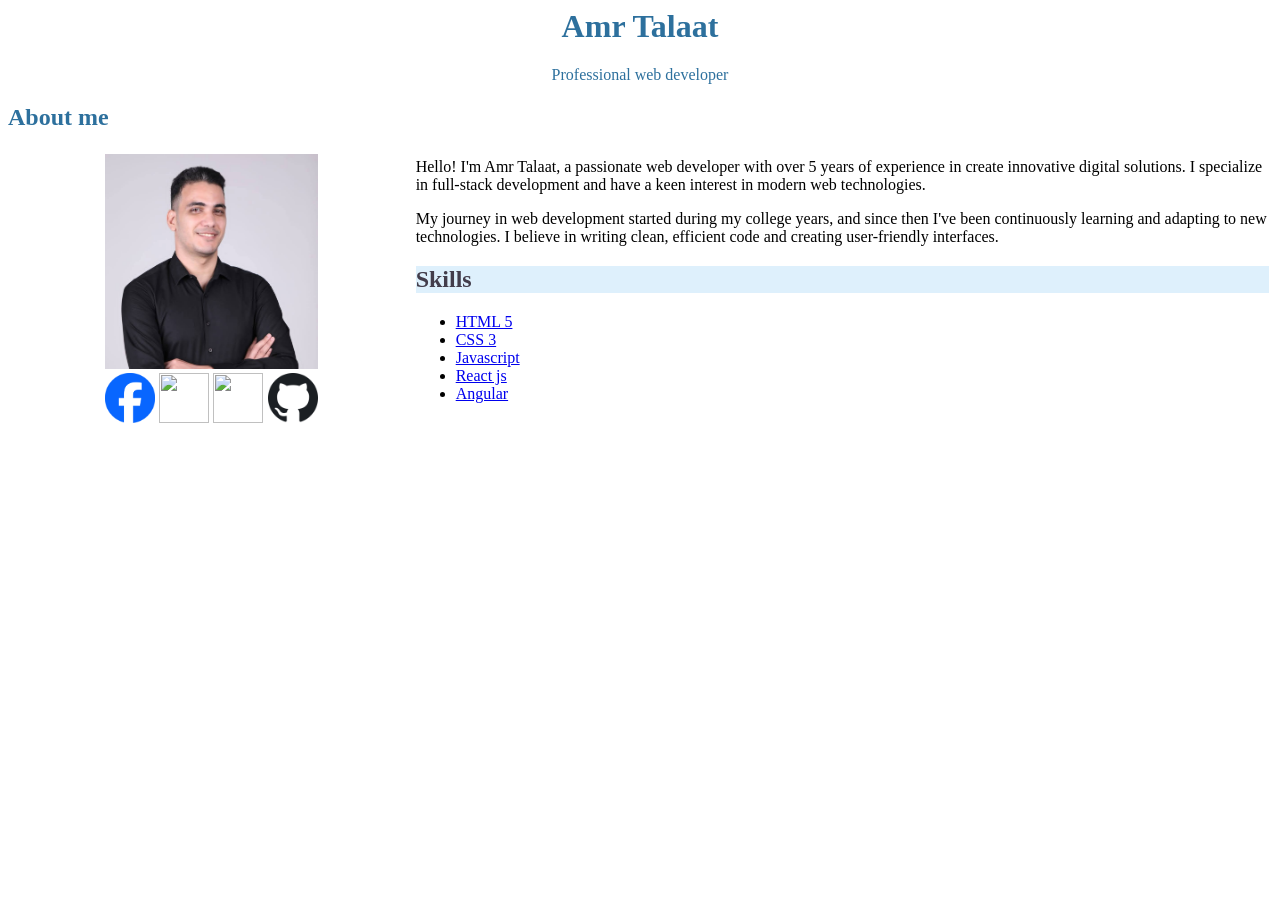
==== week 1/index.html @ 4340d204 "About me Section" ====
<html>

<head></head>

<body>
    <center>
        <h1 style="color:#2D709D;">Amr Talaat</h1>
        <p style="color:#2D709D;">Professional web developer</p>
    </center>

    <h2 style="color:#2D709D;">About me</h2>

    <table>
        <tr>
            <td width="100"></td>
            <td colspan="4"><img src="images/profile_placeholder.png" height="215" /></td>



            <td width="100"></td>



            <td rowspan="2" width="940">
                <p>Hello! I'm Amr Talaat, a passionate web developer with over 5 years of experience in create
                    innovative digital solutions. I specialize in full-stack development and have a keen interest in
                    modern web technologies.</p>



                <p>My journey in web development started during my college years, and since then I've been continuously
                    learning and adapting to new technologies. I believe in writing clean, efficient code and creating
                    user-friendly interfaces.</p>


                <h2 style="background-color:#DEF0FC; color:#433D4B;">Skills</h2>
                <ul>
                    <li><a href="https://www.w3schools.com/html/" target="_blank">HTML 5</a></li>
                    <li><a href="https://www.w3schools.com/css/default.asp" target="_blank">CSS 3</a></li>
                    <li><a href="https://www.w3schools.com/js/default.asp" target="_blank">Javascript</a></li>
                    <li><a href="https://www.w3schools.com/react/default.asp" target="_blank">React js</a></li>
                    <li><a href="https://www.w3schools.com/angularjs/default.asp" target="_blank">Angular</a></li>

                </ul>
            </td>





        </tr>

        <tr>
            <td width="100"></td>



            <td>
                <center><a href="https://www.facebook.com/amr.talaat.7370013" target="_blank"><img
                            src="images/facebook.png" width="50" /></a> </center>
            </td>



            <td>
                <center><a href="https://www.linkedin.com/in/amr-talaat-2124b939b/" target="_blank"><img
                            src="images/linkedin.png" width="50" /></a></center>
            </td>

            <td>
                <center><a href="https://www.facebook.com/amr.talaat.7370013" target="_blank"><img
                            src="images/instagram.png" width="50" /></a></center>
            </td>
            <td>
                <center><a href="https://github.com/amrtlt95" target="_blank"><img src="images/github.png"
                            width="50" /></a></center>
            </td>


        </tr>




    </table>
</body>

</html>
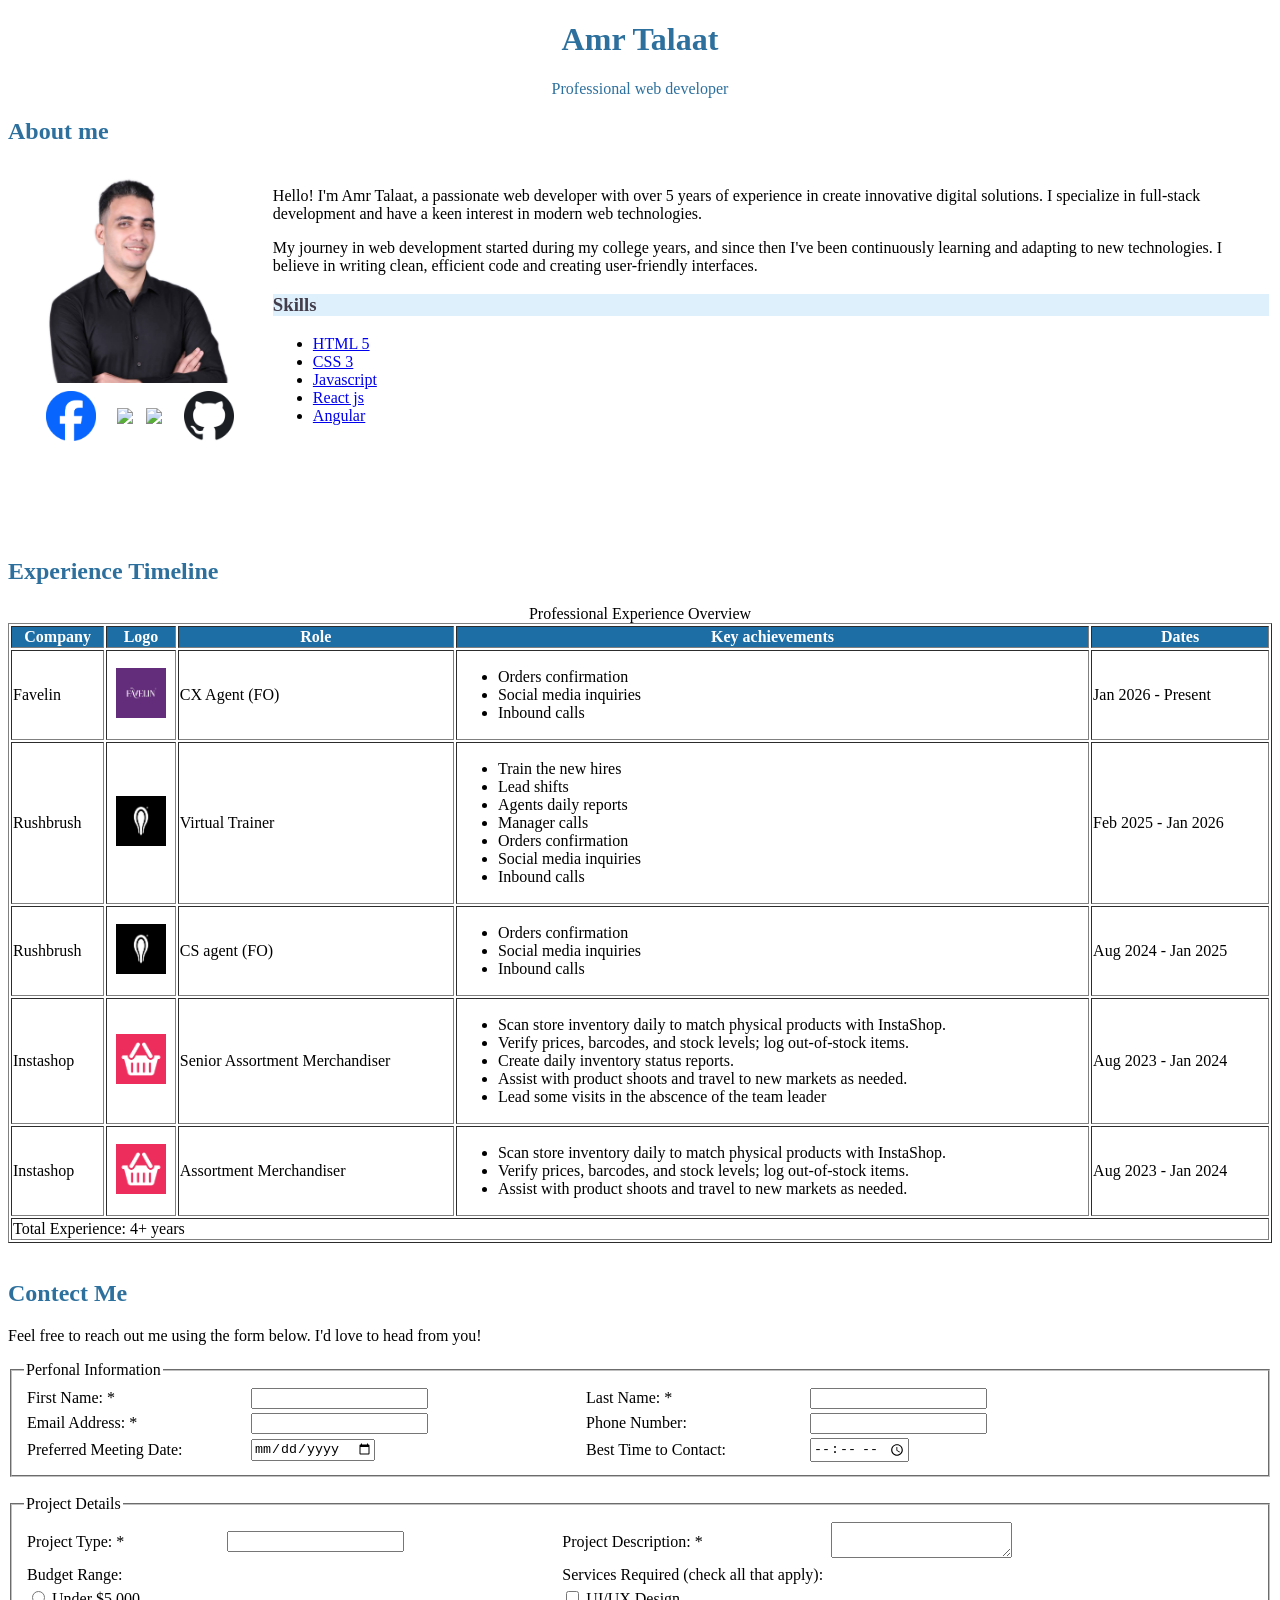
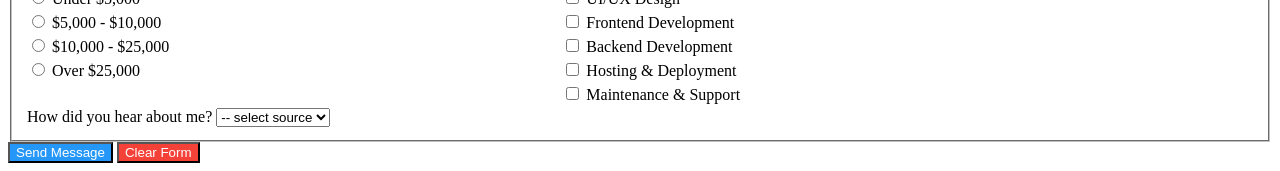
==== commit 460a9ca8: "completed Assignemnt" ====
--- a/week 1/index.html
+++ b/week 1/index.html
@@ -1,3 +1,4 @@
+<!DOCTYPE html>
 <html>
 
 <head></head>
@@ -21,7 +22,7 @@
 
 
 
-            <td rowspan="2" width="940">
+            <td rowspan="2" width="5000">
                 <p>Hello! I'm Amr Talaat, a passionate web developer with over 5 years of experience in create
                     innovative digital solutions. I specialize in full-stack development and have a keen interest in
                     modern web technologies.</p>
@@ -33,7 +34,7 @@
                     user-friendly interfaces.</p>
 
 
-                <h2 style="background-color:#DEF0FC; color:#433D4B;">Skills</h2>
+                <h3 style="background-color:#DEF0FC; color:#433D4B;">Skills</h3>
                 <ul>
                     <li><a href="https://www.w3schools.com/html/" target="_blank">HTML 5</a></li>
                     <li><a href="https://www.w3schools.com/css/default.asp" target="_blank">CSS 3</a></li>
@@ -83,6 +84,412 @@
 
 
     </table>
+
+
+    <br />
+    <br />
+    <br />
+    <br />
+    <br />
+
+    <h2 style="color:#2D709D;">Experience Timeline</h2>
+    <table border="1" width="100%">
+        <caption>Professional Experience Overview</caption>
+
+        <thead>
+            <tr style="background-color:  #1D6EA5; color:#fff">
+                <th>Company</th>
+                <th>Logo</th>
+                <th>Role</th>
+                <th>Key achievements</th>
+                <th>Dates</th>
+            </tr>
+        </thead>
+
+        <tbody>
+            <tr>
+                <td>Favelin</td>
+
+                <td>
+                    <center><img src="images/favelin_logo" width="50" /></center>
+                </td>
+
+                <td>CX Agent (FO)</td>
+                <td>
+                    <ul>
+                        <li>Orders confirmation</li>
+                        <li>Social media inquiries</li>
+                        <li>Inbound calls</li>
+
+                    </ul>
+                </td>
+
+                <td>Jan 2026 - Present</td>
+
+            </tr>
+
+            <tr>
+                <td>Rushbrush</td>
+
+                <td>
+                    <center><img src="images/rushbrush.jpg" width="50" /></center>
+                </td>
+
+                <td>Virtual Trainer</td>
+                <td>
+                    <ul>
+                        <li>Train the new hires</li>
+                        <li>Lead shifts</li>
+                        <li>Agents daily reports</li>
+                        <li>Manager calls</li>
+
+                        <li>Orders confirmation</li>
+                        <li>Social media inquiries</li>
+                        <li>Inbound calls</li>
+
+
+
+                    </ul>
+                </td>
+
+                <td>Feb 2025 - Jan 2026</td>
+
+            </tr>
+
+
+            <tr>
+                <td>Rushbrush</td>
+
+                <td>
+                    <center> <img src="images/rushbrush.jpg" width="50" /></center>
+                </td>
+
+                <td>CS agent (FO)</td>
+                <td>
+                    <ul>
+                        <li>Orders confirmation</li>
+                        <li>Social media inquiries</li>
+                        <li>Inbound calls</li>
+
+
+                    </ul>
+                </td>
+
+                <td>Aug 2024 - Jan 2025</td>
+
+            </tr>
+
+
+            <tr>
+                <td>Instashop</td>
+
+                <td>
+
+                    <center><img src="images/instashop.png" width="50" /></center>
+                </td>
+
+                <td>Senior Assortment Merchandiser</td>
+                <td>
+                    <ul>
+                        <li>Scan store inventory daily to match physical products with InstaShop.</li>
+
+                        <li>Verify prices, barcodes, and stock levels; log out-of-stock items.</li>
+
+                        <li>Create daily inventory status reports.</li>
+
+                        <li>Assist with product shoots and travel to new markets as needed.</li>
+
+                        <li>Lead some visits in the abscence of the team leader</li>
+
+                    </ul>
+                </td>
+
+                <td>Aug 2023 - Jan 2024 </td>
+
+            </tr>
+
+
+
+
+            <tr>
+                <td>Instashop</td>
+
+                <td>
+                    <center> <img src="images/instashop.png" width="50" /></center>
+                </td>
+
+                <td>Assortment Merchandiser</td>
+                <td>
+                    <ul>
+                        <li>Scan store inventory daily to match physical products with InstaShop.</li>
+
+                        <li>Verify prices, barcodes, and stock levels; log out-of-stock items.</li>
+
+
+                        <li>Assist with product shoots and travel to new markets as needed.</li>
+
+                    </ul>
+                </td>
+
+                <td>Aug 2023 - Jan 2024 </td>
+
+            </tr>
+
+        </tbody>
+
+
+        <tfoot>
+            <tr>
+                <td colspan="5">Total Experience: 4+ years</td>
+            </tr>
+        </tfoot>
+
+    </table>
+
+    <br />
+
+    <h2 style="color:#2D709D;">Contect Me</h2>
+    <p>Feel free to reach out me using the form below. I'd love to head from you!</p>
+
+    <form>
+        <fieldset>
+            <legend>Perfonal Information</legend>
+            <table>
+                <tr>
+                    <td width="150"><Label for="first_name">First Name: *</Label></td>
+
+                    <td> <input type="text" id="first_name" name="first_name" required /></td>
+
+                    <td width="150"></td>
+
+                    <td width="150"><Label for="last_name">Last Name: *</Label></td>
+
+                    <td> <input type="text" id="last_name" name="last_name" required /></td>
+
+                </tr>
+
+                <tr>
+
+                    <td width="150"><Label for="email">Email Address: *</Label></td>
+
+                    <td> <input type="email" id="email" name="email" required /></td>
+
+                    <td width="150"></td>
+
+                    <td width="150"><Label for="phone">Phone Number:</Label></td>
+
+                    <td> <input type="tel" id="phone" name="phone" required /></td>
+
+                    <td width="150"></td>
+
+
+
+                </tr>
+
+
+
+                <tr>
+
+                    <td width="220"><Label for="meeting_date">Preferred Meeting Date: </Label></td>
+
+                    <td> <input type="date" id="meeting_date" name="meeting_date" required /></td>
+
+                    <td width="150"></td>
+
+                    <td width="220"><Label for="contact_time">Best Time to Contact:</Label></td>
+
+                    <td> <input type="time" id="contact_time" name="contact_time" required /></td>
+
+                    <td width="150"></td>
+
+
+
+                </tr>
+
+            </table>
+
+
+        </fieldset>
+
+        <br />
+        <fieldset>
+            <legend>Project Details</legend>
+            <table>
+                <tr>
+                    <td>
+                        <label for="project_type" width="150">Project Type: *</label>
+                    </td>
+
+                    <td width="50"></td>
+
+                    <td>
+                        <input id="project_type" name="project_type" />
+                    </td>
+
+                    <td width="150"></td>
+
+                    <td>
+                        <label for="project_description" width="150">Project Description: *</label>
+                    </td>
+
+                    <td></td>
+
+                    <td>
+                        <textarea id="project_description" name="project_description"></textarea>
+                    </td>
+                </tr>
+
+
+
+
+
+                <tr>
+                    <td>Budget Range:</td>
+                    <td colspan="3"></td>
+
+                    <td>Services Required (check all that apply):</td>
+                    <td colspan="2"></td>
+                </tr>
+
+                <tr>
+                    <td><input type="radio" name="budget_range" id="under_5000" value="under_5000" />
+
+
+                        <label for="under_5000">Under $5,000</label>
+                    </td>
+                    <td colspan="3"></td>
+
+
+
+                    <td colspan="3"><input type="checkbox" name="services_required" id="ui_ux_design"
+                            value="ui_ux_design" />
+
+
+                        <label for="ui_ux_design">UI/UX Design</label>
+                    </td>
+                </tr>
+
+
+                <tr>
+                    <td><input type="radio" name="budget_range" id="5000_to_10000" value="5000_to_10000" />
+
+
+                        <label for="5000_to_10000">$5,000 - $10,000</label>
+                    </td>
+                    <td colspan="3"></td>
+
+
+
+                    <td colspan="3"><input type="checkbox" name="services_required" id="frontend" value="frontend" />
+
+
+                        <label for="frontend">Frontend Development</label>
+                    </td>
+                </tr>
+
+
+
+                <tr>
+                    <td><input type="radio" name="budget_range" id="10000_to_250000" value="10000_to_250000" />
+
+
+                        <label for="10000_to_250000">$10,000 - $25,000</label>
+                    </td>
+                    <td colspan="3"></td>
+
+
+
+                    <td colspan="3"><input type="checkbox" name="services_required" id="backend" value="backend" />
+
+
+                        <label for="backend">Backend Development</label>
+                    </td>
+                </tr>
+
+
+
+
+                <tr>
+                    <td><input type="radio" name="budget_range" id="over_25000" value="over_25000" />
+
+
+                        <label for="over_25000">Over $25,000</label>
+                    </td>
+                    <td colspan="3"></td>
+
+
+
+                    <td colspan="3"><input type="checkbox" name="services_required" id="hosting_and_deployment"
+                            value="hosting_and_deployment" />
+
+
+                        <label for="hosting_and_deployment">Hosting & Deployment</label>
+                    </td>
+                </tr>
+
+
+
+                <tr>
+
+                    <td colspan="4"></td>
+
+
+
+                    <td colspan="3"><input type="checkbox" name="services_required" id="maintenance_and_support"
+                            value="maintenance_and_support" />
+
+
+                        <label for="maintenance_and_support">Maintenance & Support</label>
+                    </td>
+                </tr>
+
+
+                <tr>
+                    <td colspan="7">
+                        <label for="how_did_you_hear_about_me">How did you hear about me?</label>
+                        <select name="how_did_you_hear_about_me" id="how_did_you_hear_about_me">
+
+                            <option disabled selected>-- select source</option>
+
+
+
+                            <option value="facebook">Facebook</option>
+
+                            <option value="linkedin">Linkedin</option>
+
+                            <option value="github">Github</option>
+
+
+                            <option value="something_else">Something else</option>
+                        </select>
+
+                    </td>
+                </tr>
+
+
+
+
+
+                <!--
+                
+
+
+                    
+
+                  
+             
+                </td>
+                </tr>
+-->
+            </table>
+        </fieldset>
+
+
+
+
+        <button style="background-color:#2597F8; color:#FFF" type="submit">Send Message</button>
+        <button style="background-color:#F44238; color:#FFF" type="reset">Clear Form</button>
+    </form>
 </body>
 
 </html>
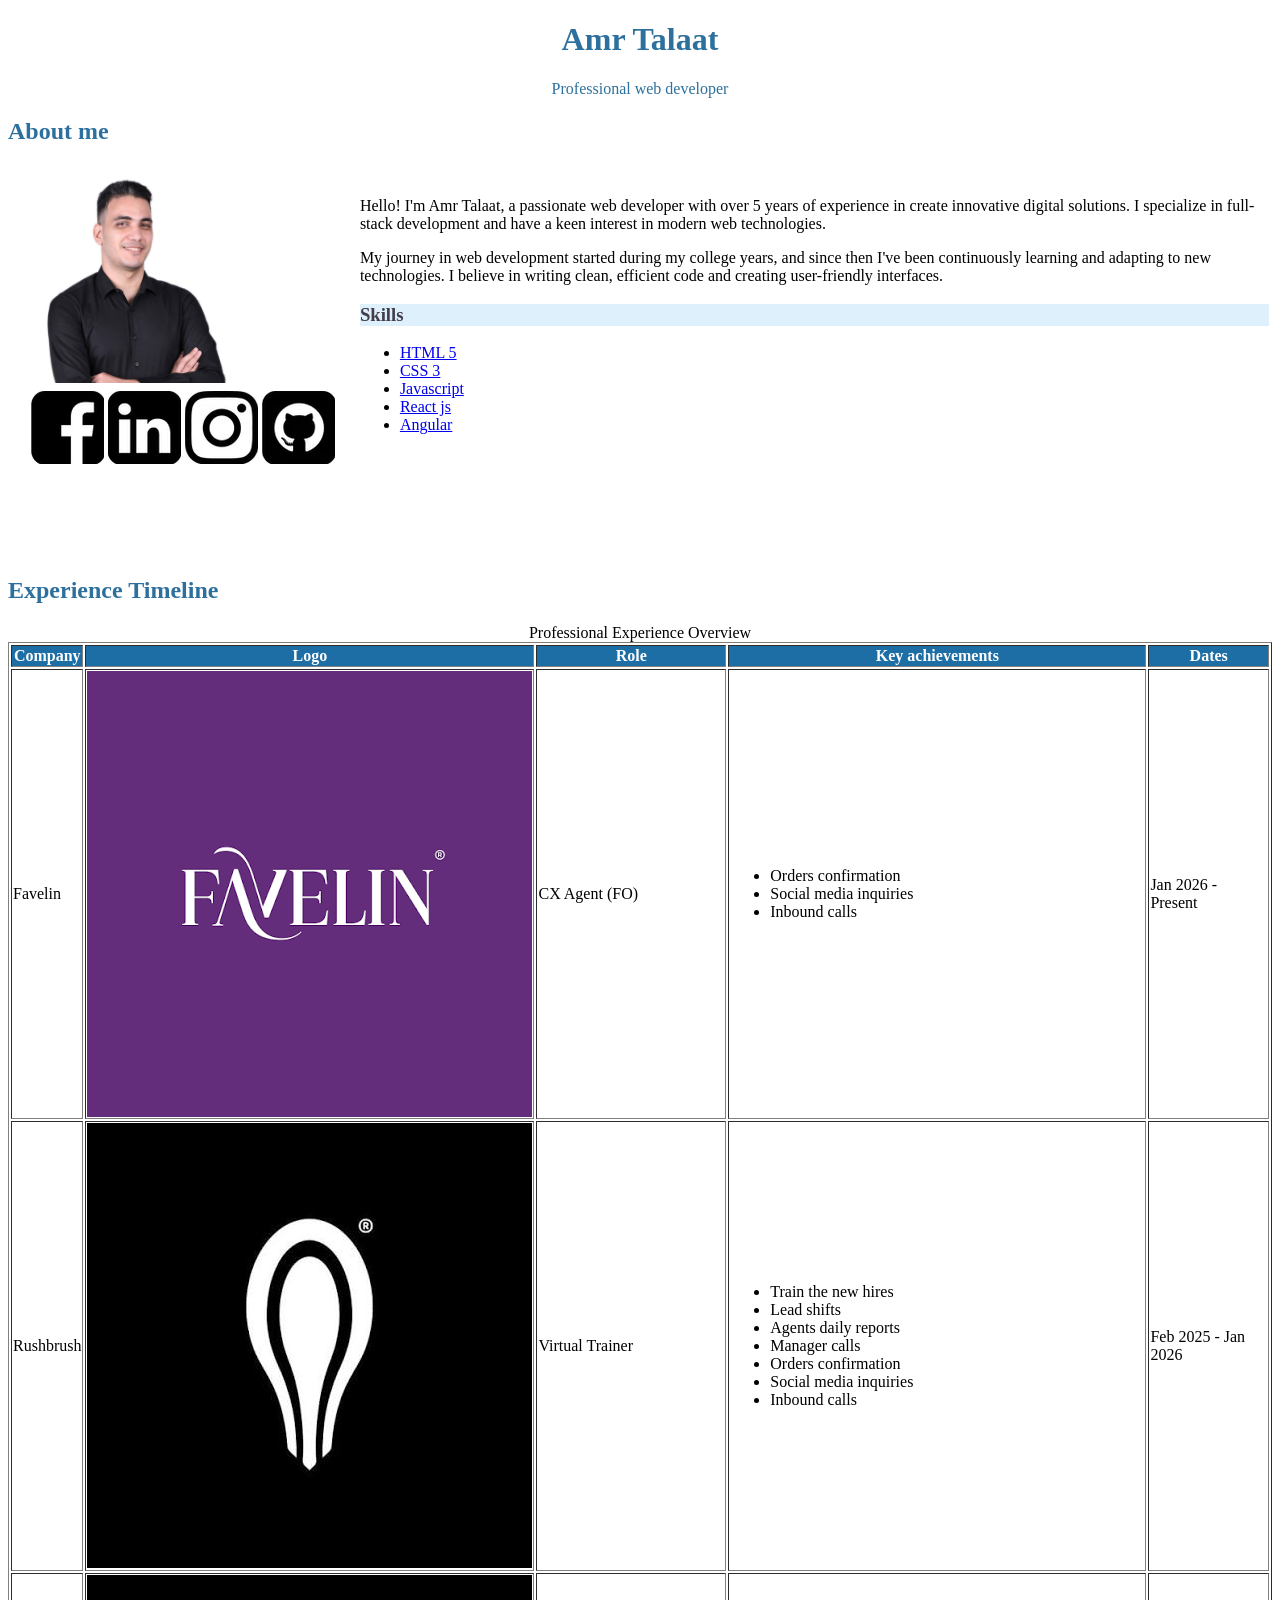
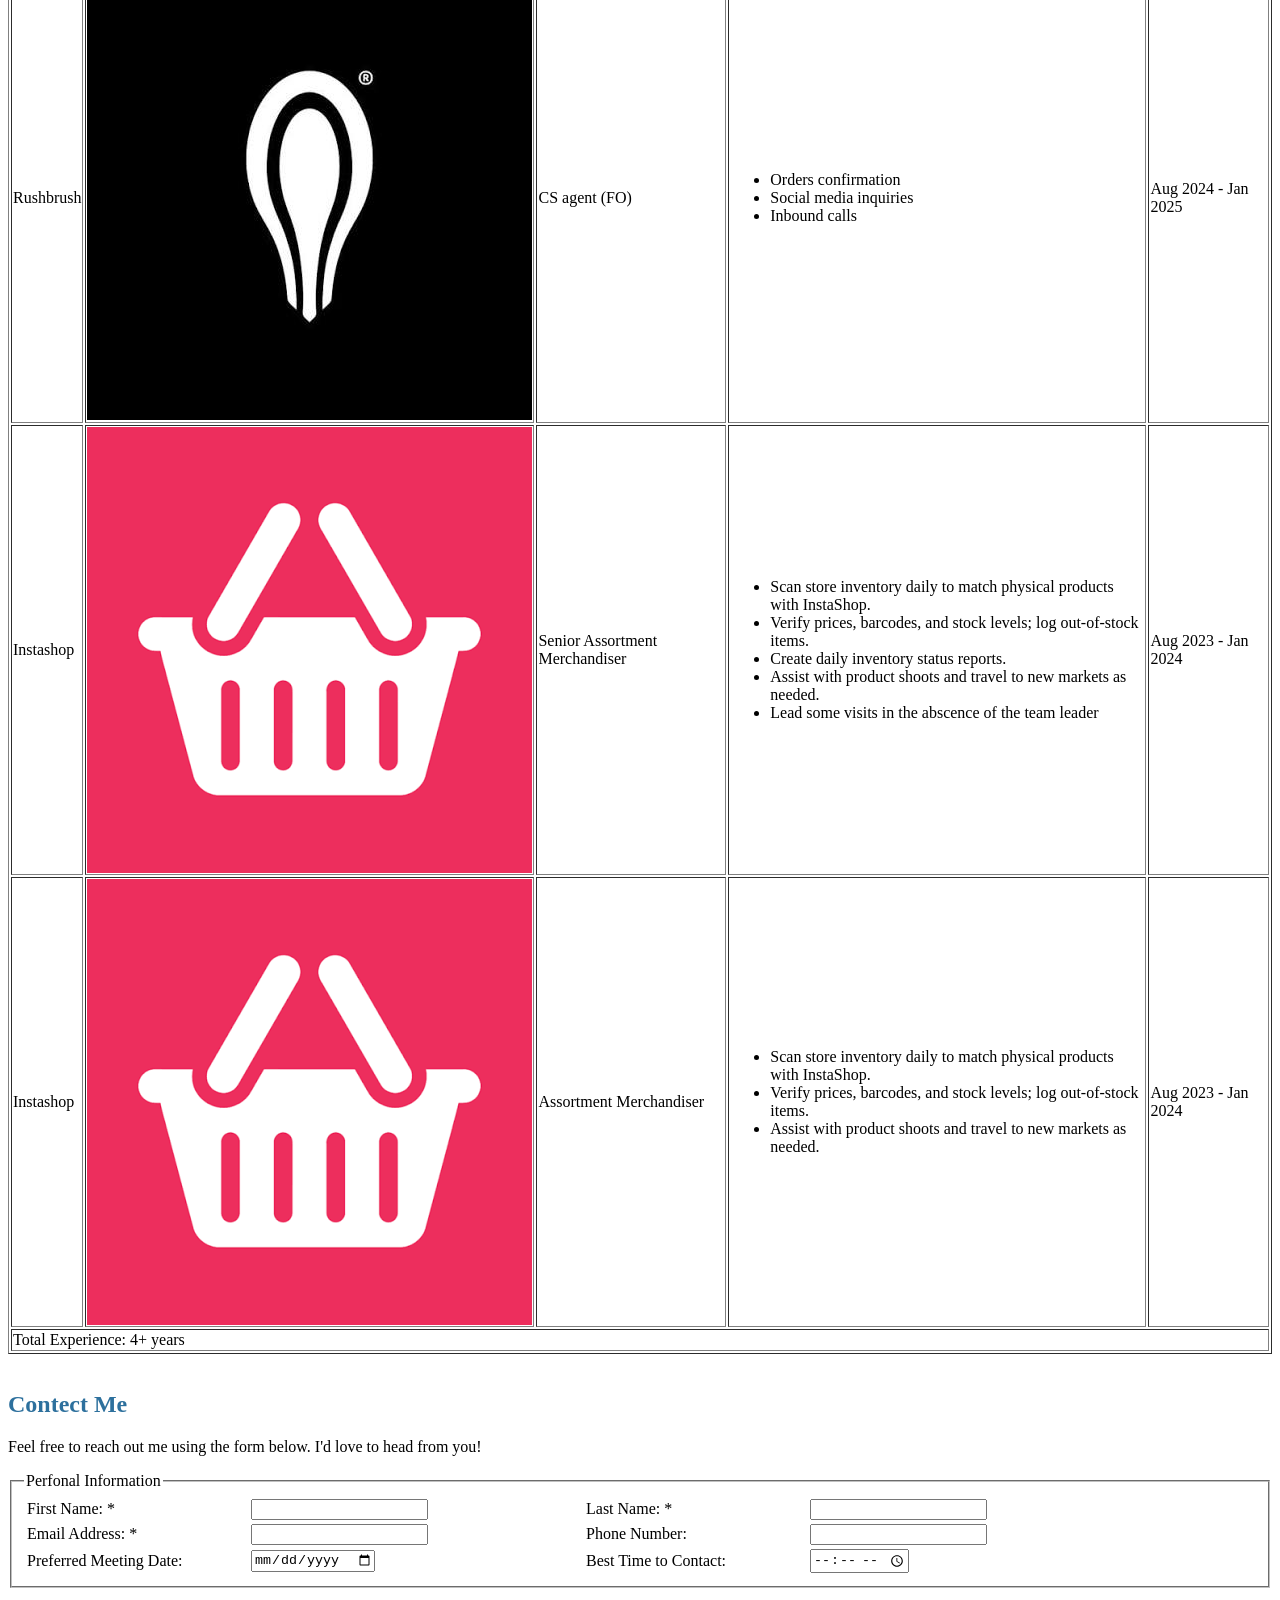
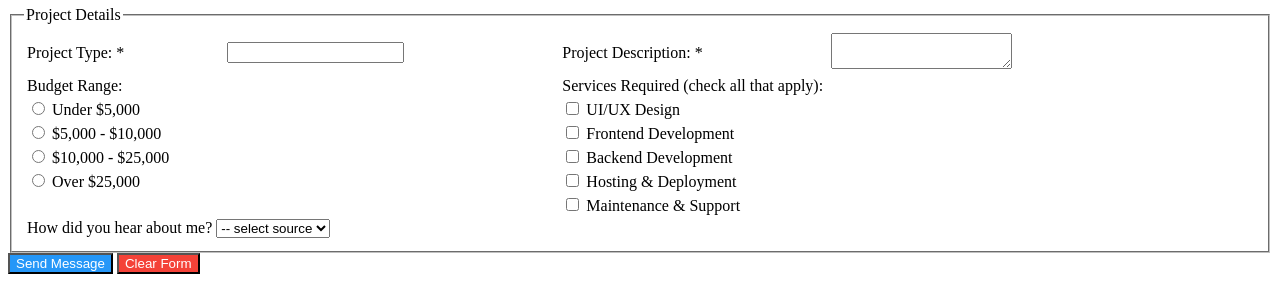
==== commit d1f4f77f: "CSS striped practice" ====
--- a/week 1/index.html
+++ b/week 1/index.html
@@ -1,7 +1,9 @@
 <!DOCTYPE html>
 <html>
 
-<head></head>
+<head>
+    <link href="css/style.css" rel="stylesheet"/>
+</head>
 
 <body>
     <center>
@@ -57,24 +59,67 @@
 
 
             <td>
-                <center><a href="https://www.facebook.com/amr.talaat.7370013" target="_blank"><img
-                            src="images/facebook.png" width="50" /></a> </center>
+                <!-- <center><a href="https://www.facebook.com/amr.talaat.7370013" target="_blank">
+                    <img
+                            src="images/facebook.png" width="50" />
+                        
+                        
+                        
+                        </a> </center> -->
+
+
+                         <center><a href="https://www.facebook.com/amr.talaat.7370013" target="_blank">
+                    <div class="linkedin facebook"></div>
+                        
+                        
+                        
+                        </a> </center>
+
             </td>
 
 
 
             <td>
-                <center><a href="https://www.linkedin.com/in/amr-talaat-2124b939b/" target="_blank"><img
-                            src="images/linkedin.png" width="50" /></a></center>
+                <!-- <center><a href="https://www.linkedin.com/in/amr-talaat-2124b939b/" target="_blank"><img
+                            src="images/linkedin.png" width="50" /></a></center> -->
+
+
+
+                            <div class="linkedin"></div>
             </td>
 
             <td>
-                <center><a href="https://www.facebook.com/amr.talaat.7370013" target="_blank"><img
-                            src="images/instagram.png" width="50" /></a></center>
+                <!-- <center><a href="https://www.facebook.com/amr.talaat.7370013" target="_blank"><img
+                            src="images/instagram.png" width="50" /></a></center> -->
+
+
+                               <center><a href="https://www.facebook.com/amr.talaat.7370013" target="_blank">
+                                
+   
+   
+   <div class="linkedin instagram"></div>                         </a></center>
+
+
+
             </td>
             <td>
-                <center><a href="https://github.com/amrtlt95" target="_blank"><img src="images/github.png"
-                            width="50" /></a></center>
+                <!-- <center><a href="https://github.com/amrtlt95" target="_blank"><img src="images/github.png"
+                            width="50" /></a></center> -->
+
+
+
+                             <center><a href="https://github.com/amrtlt95" target="_blank">
+                                
+                                
+                                
+<div class="linkedin github"></div>
+                        
+                        </a></center>
+
+
+
+
+
             </td>
 
 
@@ -111,7 +156,15 @@
                 <td>Favelin</td>
 
                 <td>
-                    <center><img src="images/favelin_logo" width="50" /></center>
+                    <!-- <center><img src="images/favelin_logo" width="50" /></center> -->
+
+
+                    <center>
+                        <div class="instashop favelin"></div>
+                    
+                    </center>
+
+
                 </td>
 
                 <td>CX Agent (FO)</td>
@@ -132,7 +185,15 @@
                 <td>Rushbrush</td>
 
                 <td>
-                    <center><img src="images/rushbrush.jpg" width="50" /></center>
+                    <!-- <center><img src="images/rushbrush.jpg" width="50" /></center> -->
+               
+               
+               <center>
+                <div class="instashop rushbrush"></div>
+            
+            
+            
+            </center>
                 </td>
 
                 <td>Virtual Trainer</td>
@@ -161,7 +222,20 @@
                 <td>Rushbrush</td>
 
                 <td>
-                    <center> <img src="images/rushbrush.jpg" width="50" /></center>
+                    <!-- <center> <img src="images/rushbrush.jpg" width="50" /></center> -->
+
+
+                              <center> 
+                                
+                                
+                            <div class="instashop rushbrush"></div>
+                            
+                            
+                            </center>
+
+
+
+
                 </td>
 
                 <td>CS agent (FO)</td>
@@ -184,8 +258,29 @@
                 <td>Instashop</td>
 
                 <td>
-
-                    <center><img src="images/instashop.png" width="50" /></center>
+<!-- 
+                    <center>
+                        
+                        
+                        <img src="images/instashop.png" width="50" />
+                    
+                    
+                    </center> -->
+
+
+
+                    
+                    <center>
+                        
+                        
+                       <div class="instashop"></div>
+                    
+                    
+                    </center>
+
+
+
+
                 </td>
 
                 <td>Senior Assortment Merchandiser</td>
@@ -215,7 +310,19 @@
                 <td>Instashop</td>
 
                 <td>
-                    <center> <img src="images/instashop.png" width="50" /></center>
+                    <!-- <center> <img src="images/instashop.png" width="50" /></center> -->
+
+
+                     <center> 
+                        <div class="instashop"></div>
+                    
+                    
+                    
+                    </center>
+
+
+
+
                 </td>
 
                 <td>Assortment Merchandiser</td>
--- a/week 1/css/style.css
+++ b/week 1/css/style.css
@@ -0,0 +1,44 @@
+.linkedin{
+    width:73px;
+    height:73px;
+
+    background-image: url("../images/black-icon-set-social-apps-260nw-2294107707.webp");
+
+    background-position: -37px -43px;
+
+
+
+    
+}
+
+/* equation is
+ 37 + (73+30) X index -1 */
+
+.facebook{
+    background-position: -449px -43px;
+}
+
+.instagram{
+    background-position: -140px -43px;
+}
+
+
+.github{
+    background-position: -346px -43px;
+}
+
+
+.instashop{
+    width:445px;
+    height:446px;
+    background-image: url("../images/logos.png");
+}
+
+.rushbrush{
+    background-position:  -446px 0   ;
+}
+
+
+.favelin{
+    background-position: -892px 0   ;
+}
